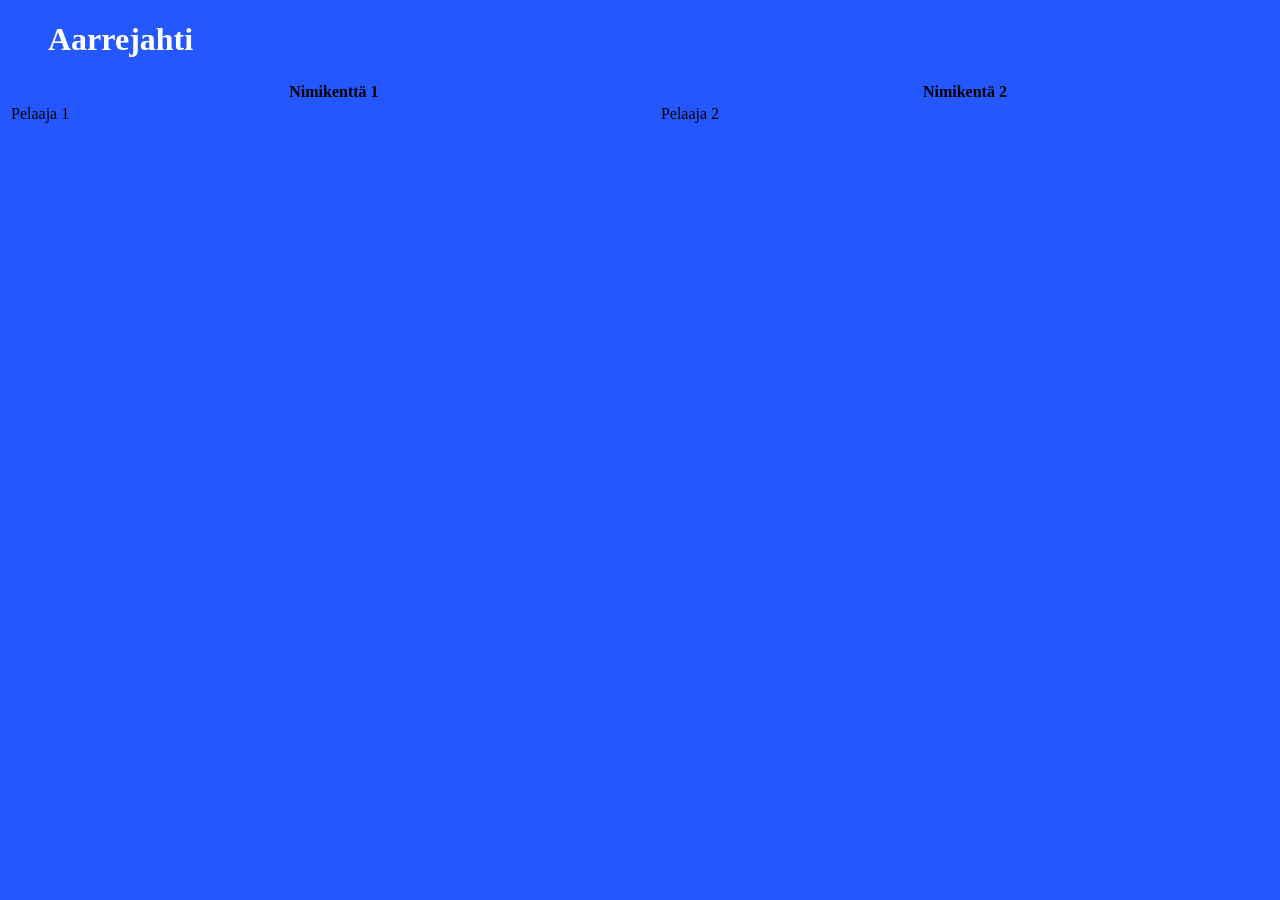
==== index.html @ 64396177 "Ohjelmointi" ====
<!DOCTYPE html>
<html>
    <head>
        <title>Aarrejahti</title>
    </head>
    <body>
        <h1>Aarrejahti</h1>
        <p></p>

    <table style="width:100%">
        <tr>
            <th>Nimikenttä 1</th>
            <th>Nimikentä 2</th>
        </tr>
        <tr>
            <td>Pelaaja 1</td>
            <td>Pelaaja 2</td>
        </tr>
    </table>


    <style>
    body {
        background-color: rgb(36, 87, 253);
    }
    h1 {
        color: rgb(255, 255, 255);
        margin-left: 40px;
    }
  </style>




    </body>







</html>
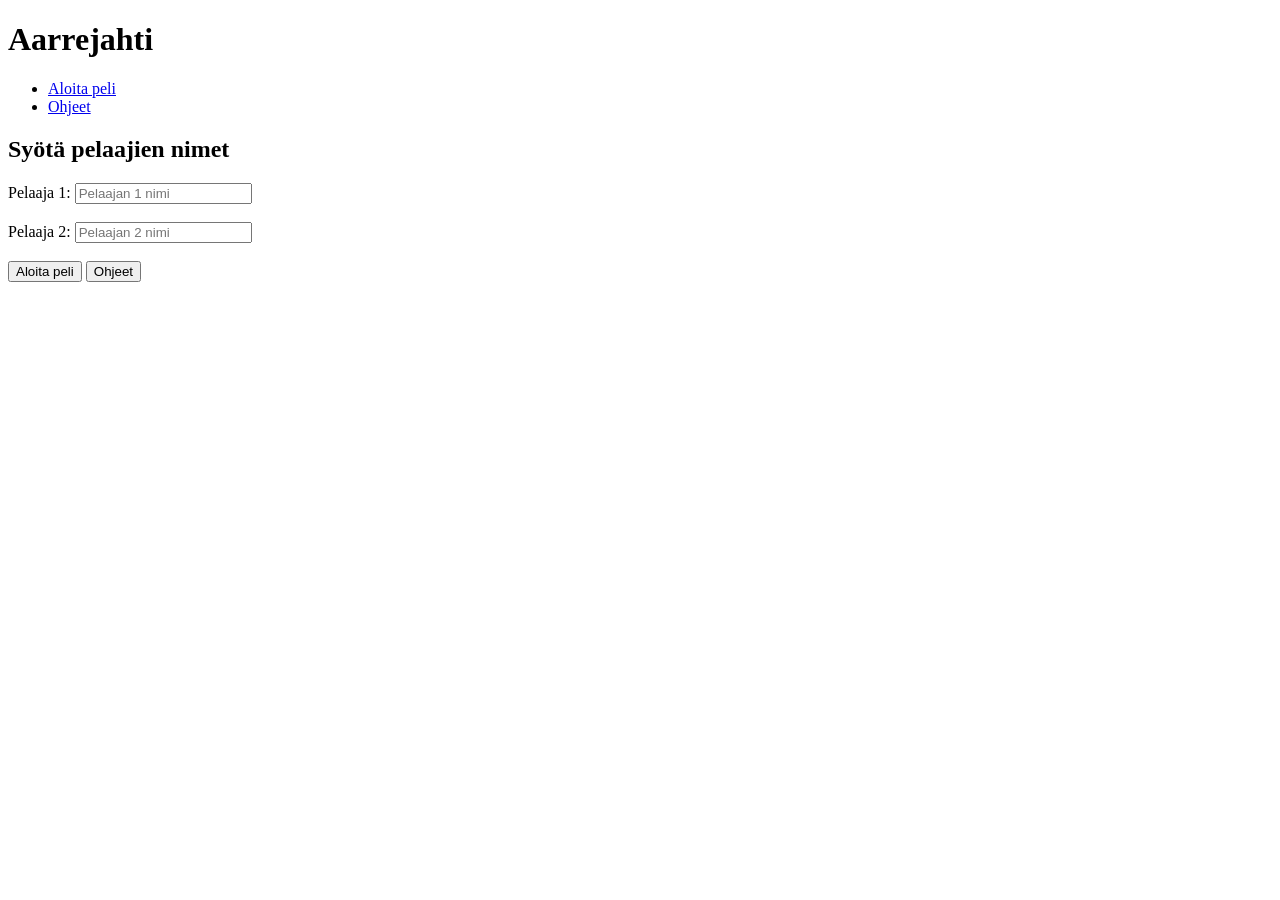
==== commit db0fdbb9: "Ohjelmointi" ====
--- a/index.html
+++ b/index.html
@@ -5,39 +5,37 @@
     </head>
     <body>
         <h1>Aarrejahti</h1>
-        <p></p>
+<nav>
+  <ul>
+   <li><a href="game.html">Aloita peli</a></li>
+   <li><a href="instructions.html">Ohjeet</a></li>  
+  </ul>
+</nav>
 
-    <table style="width:100%">
-        <tr>
-            <th>Nimikenttä 1</th>
-            <th>Nimikentä 2</th>
-        </tr>
-        <tr>
-            <td>Pelaaja 1</td>
-            <td>Pelaaja 2</td>
-        </tr>
-    </table>
+    <div id="pelaajien-nimet">
+        <h2>Syötä pelaajien nimet</h2>
+        
+        <label for="pelaaja1">Pelaaja 1:</label>
+        <input type="text" id="pelaaja1" placeholder="Pelaajan 1 nimi">
+
+        <br><br>
+        
+        <label for="pelaaja2">Pelaaja 2:</label>
+        <input type="text" id="pelaaja2" placeholder="Pelaajan 2 nimi">
+        
+        <br><br>
+        
+        <button onclick="aloitaPeli()">Aloita peli</button>
+        <button onclick="aloitaPeli()">Ohjeet</button>
+    </div>
 
 
-    <style>
-    body {
-        background-color: rgb(36, 87, 253);
-    }
-    h1 {
-        color: rgb(255, 255, 255);
-        margin-left: 40px;
-    }
-  </style>
+    
 
 
+<link rel="stylesheet" href="game.html">
+<link rel="stylesheet" href="instructions.html">
 
-
+    
     </body>
-
-
-
-
-
-
-
 </html>
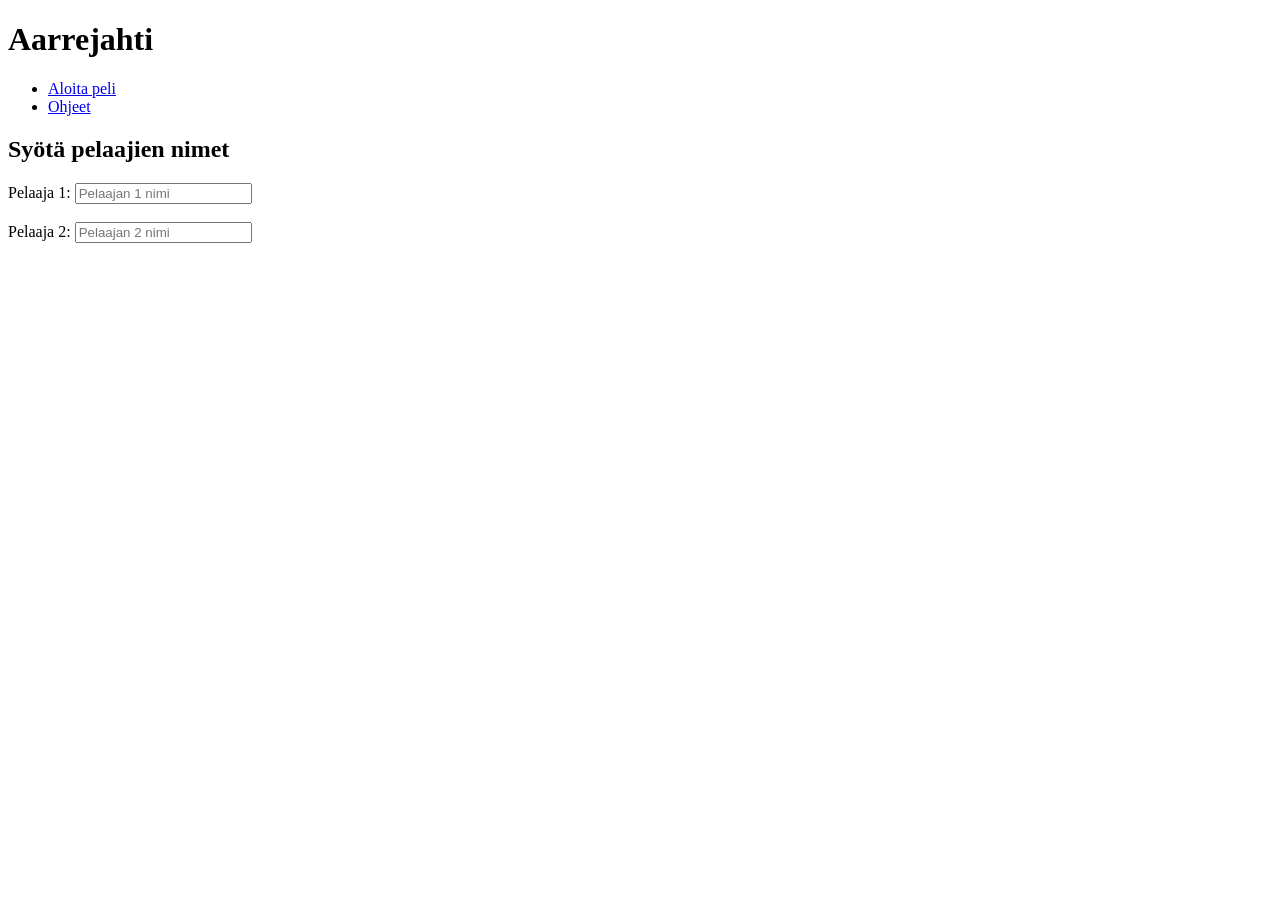
==== commit c6fa935c: "Ohjelmointi" ====
--- a/index.html
+++ b/index.html
@@ -25,12 +25,7 @@
         
         <br><br>
         
-        <button onclick="aloitaPeli()">Aloita peli</button>
-        <button onclick="aloitaPeli()">Ohjeet</button>
     </div>
-
-
-    
 
 
 <link rel="stylesheet" href="game.html">
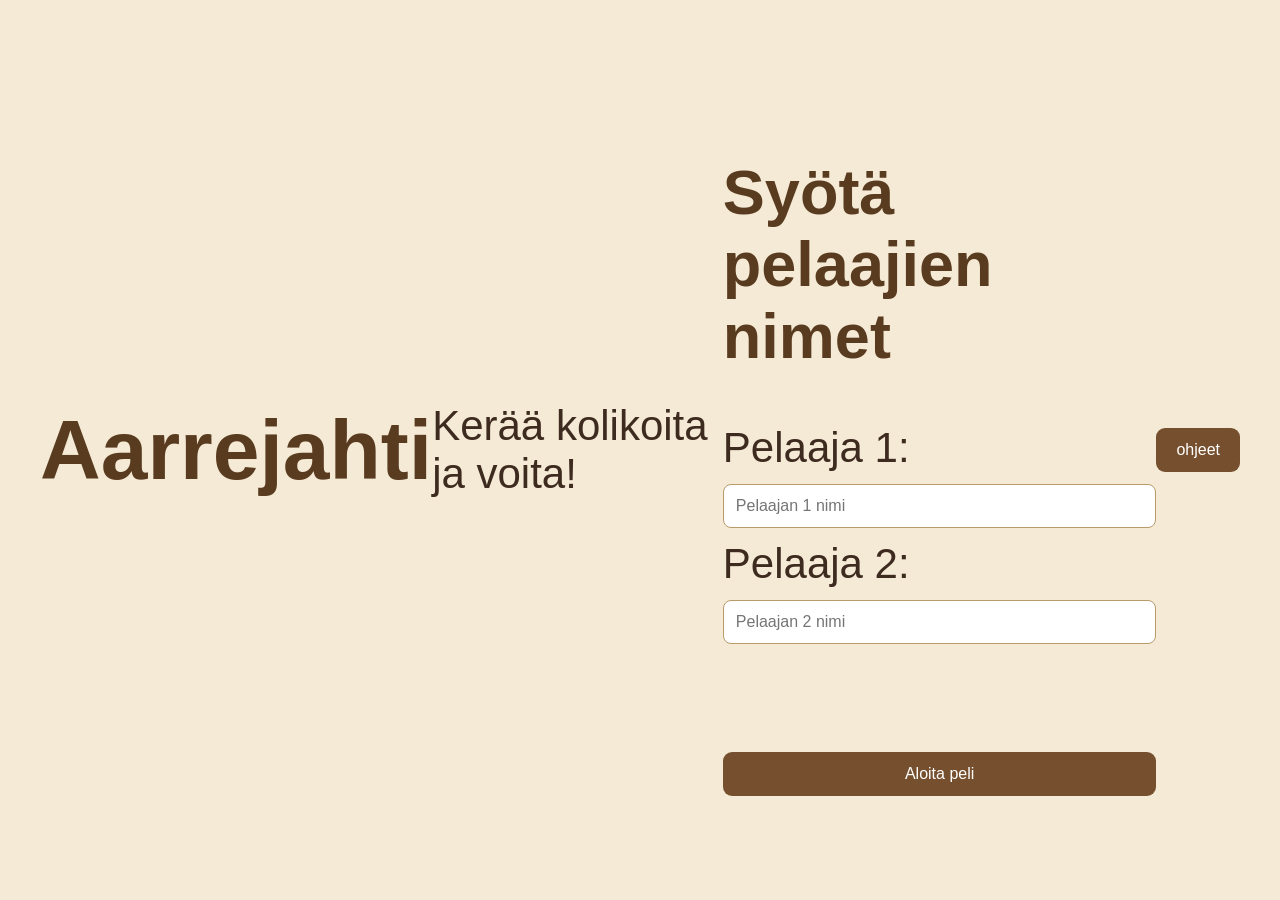
==== commit 70fdd929: "index html muutettu jotta css saa toimimaan" ====
--- a/index.html
+++ b/index.html
@@ -1,36 +1,39 @@
 <!DOCTYPE html>
-<html>
-    <head>
-        <title>Aarrejahti</title>
-    </head>
-    <body>
-        <h1>Aarrejahti</h1>
-<nav>
-  <ul>
-   <li><a href="game.html">Aloita peli</a></li>
-   <li><a href="instructions.html">Ohjeet</a></li>  
-  </ul>
-</nav>
+<html lang="fi">
+<head>
+    <meta charset="UTF-8">
+    <meta name="viewport" content="width=device-width, initial-scale=1.0">
+    <title>Aarrejahti</title>
+    <link rel="stylesheet" href="style.css">
+    <script src="/static/main.js" defer></script>
+</head>
+<body class="etusivu">
+    <main class="aloitus-container">
+    <h1>Aarrejahti</h1>
+    <p>Kerää kolikoita ja voita!</p>
 
     <div id="pelaajien-nimet">
         <h2>Syötä pelaajien nimet</h2>
         
-        <label for="pelaaja1">Pelaaja 1:</label>
-        <input type="text" id="pelaaja1" placeholder="Pelaajan 1 nimi">
+        <form id="start-form">
+            <label for="pelaaja1">Pelaaja 1:</label>
+            <input type="text" id="pelaaja1" placeholder="Pelaajan 1 nimi">
 
-        <br><br>
-        
-        <label for="pelaaja2">Pelaaja 2:</label>
-        <input type="text" id="pelaaja2" placeholder="Pelaajan 2 nimi">
-        
-        <br><br>
-        
+            
+            <label for="pelaaja2">Pelaaja 2:</label>
+            <input type="text" id="pelaaja2" placeholder="Pelaajan 2 nimi">
+                
+            <p id="error-message"></p>
+            <button type="submit" class="main-button">
+                Aloita peli
+            </button>
+        </form>
     </div>
 
+    <a href="/aarrejahti/ohjeet" class="secondary-button">
+        ohjeet
+    </a>
 
-<link rel="stylesheet" href="game.html">
-<link rel="stylesheet" href="instructions.html">
-
-    
-    </body>
+    </main>
+</body>
 </html>
--- a/style.css
+++ b/style.css
@@ -0,0 +1,98 @@
+* {
+    box-sizing: border-box;
+}
+/* Koko sivun yleiset tyylit*/
+body{
+    margin: 0;
+    font-family: Arial, sans-serif;
+    background-color: #f5ead5;
+    color:#3d2b1f;
+}
+
+/* Otsikot*/
+h1,h2{
+    color: #593b20;
+}
+
+/* Aloitussivu*/
+.etusivu{
+    min-height: 100vh;
+    display: flex;
+    justify-content: center;
+    align-items: center;
+    padding: 20px;
+}
+
+/* aloitus sisältölaatikon tyylit */
+.aloitus-container{
+    width: 100%;
+    display: flex;
+    justify-content: center;
+    align-items: center;
+    padding: 20px;
+}
+
+/*aloitussivun pääotsikon tyylit*/
+.aloitus-container{
+    font-size: 42px;
+}
+/*aloituslomake*/
+#start-form{
+    display:flex;
+    flex-direction: column;
+    gap: 12px;
+    text-align: left;
+}
+/*lomakkeen tekstikenttein tyylit*/
+input{
+    padding: 12px;
+    border: 1px solid #b99a6b;
+    border-radius: 8px;
+    font-size: 16px;
+}
+
+/*painikkeet*/
+.main-button,
+.secondary-button {
+    display: inline-block;
+    padding: 13px 20px;
+    border: none;
+    border-radius: 9px;
+    background-color: #76502e;
+    color: white;
+    font-size: 16px;
+    text-decoration: none;
+    text-align: center;
+    cursor: pointer;
+}
+
+/*painikkeen väri muuttuu, kun hiiri viedään sen päälle*/
+.main-button:hover
+.secondary-button:hover{
+    background-color: #4d321d;
+}
+
+.sedondary-button{
+    margin-top: 12px;
+    background-color: #9b774c;
+}
+
+/*virheilmoitus*/
+#error-message{
+    color: red;
+}
+
+.ohjesivu{
+    min-height: 100vh;
+    padding: 30px 15px;
+}
+
+/*ohjeiden sisältöjen tyyli*/
+.instructions-container{
+    max-width: 800px;
+    margin: 0 auto;
+    padding: 30px;
+    background-color: #fffaf0;
+    border-radius: 15px;
+    line-height: 1.6;
+}
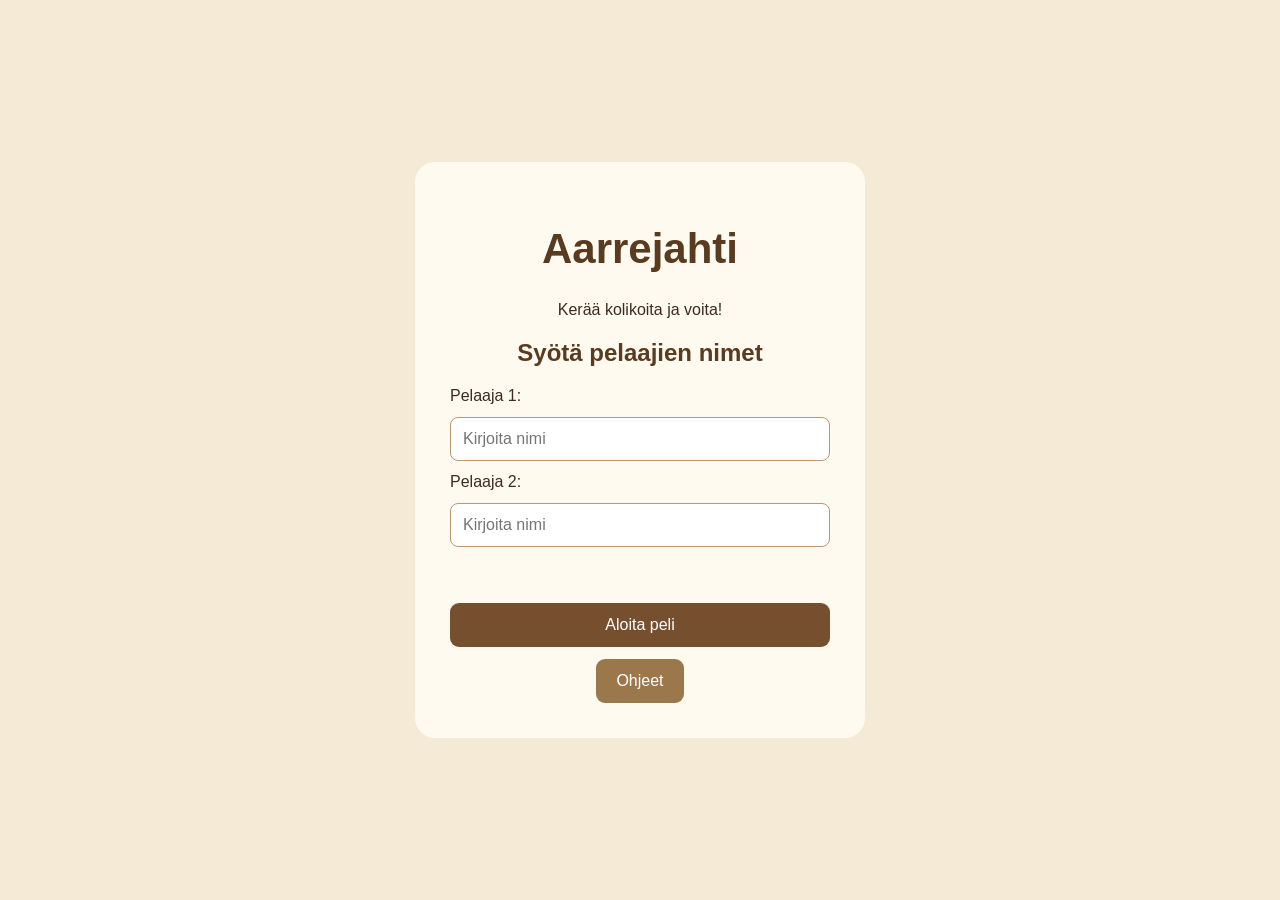
==== commit 8ac2eadd: "html päivitetty" ====
--- a/index.html
+++ b/index.html
@@ -17,11 +17,11 @@
         
         <form id="start-form">
             <label for="pelaaja1">Pelaaja 1:</label>
-            <input type="text" id="pelaaja1" placeholder="Pelaajan 1 nimi">
+            <input type="text" id="pelaaja1" placeholder="Kirjoita nimi">
 
             
             <label for="pelaaja2">Pelaaja 2:</label>
-            <input type="text" id="pelaaja2" placeholder="Pelaajan 2 nimi">
+            <input type="text" id="pelaaja2" placeholder="Kirjoita nimi">
                 
             <p id="error-message"></p>
             <button type="submit" class="main-button">
@@ -30,8 +30,8 @@
         </form>
     </div>
 
-    <a href="/aarrejahti/ohjeet" class="secondary-button">
-        ohjeet
+    <a href="ohjeet" class="secondary-button">
+        Ohjeet
     </a>
 
     </main>
--- a/style.css
+++ b/style.css
@@ -1,57 +1,56 @@
+/* Määritetään kaikille elementeille laatikkomalli */
 * {
     box-sizing: border-box;
 }
-/* Koko sivun yleiset tyylit*/
-body{
+/* Määritetään koko sivun yleiset tyylit */
+body {
     margin: 0;
     font-family: Arial, sans-serif;
     background-color: #f5ead5;
-    color:#3d2b1f;
+    color: #3d2b1f;
 }
-
-/* Otsikot*/
-h1,h2{
+/* Määritetään otsikoiden väri */
+h1, h2 {
     color: #593b20;
 }
 
-/* Aloitussivu*/
-.etusivu{
+/* ALOITUSSIVU */
+.etusivu {
     min-height: 100vh;
     display: flex;
     justify-content: center;
     align-items: center;
     padding: 20px;
 }
-
-/* aloitus sisältölaatikon tyylit */
-.aloitus-container{
+/* Aloitussivun sisältölaatikon tyylit */
+.aloitus-container {
     width: 100%;
-    display: flex;
-    justify-content: center;
-    align-items: center;
-    padding: 20px;
+    max-width: 450px;
+    padding: 35px;
+    text-align: center;
+    background-color: #fffaf0;
+    border-radius: 20px;
 }
-
-/*aloitussivun pääotsikon tyylit*/
-.aloitus-container{
+/* Aloitussivun pääotsikon koko */
+.aloitus-container h1 {
     font-size: 42px;
 }
-/*aloituslomake*/
-#start-form{
-    display:flex;
+/* Aloituslomakkeen asettelu Flexboxilla */
+#start-form {
+    display: flex;
     flex-direction: column;
     gap: 12px;
     text-align: left;
 }
-/*lomakkeen tekstikenttein tyylit*/
-input{
+/* Lomakkeen tekstikenttien tyylit */
+input {
     padding: 12px;
     border: 1px solid #b99a6b;
     border-radius: 8px;
     font-size: 16px;
 }
 
-/*painikkeet*/
+/* PAINIKKEET */
 .main-button,
 .secondary-button {
     display: inline-block;
@@ -65,34 +64,41 @@
     text-align: center;
     cursor: pointer;
 }
-
-/*painikkeen väri muuttuu, kun hiiri viedään sen päälle*/
-.main-button:hover
-.secondary-button:hover{
+/* Painikkeen väri muuttuu, kun hiiri viedään sen päälle */
+.main-button:hover,
+.secondary-button:hover {
     background-color: #4d321d;
 }
-
-.sedondary-button{
+/* Toissijaisen painikkeen omat tyylit */
+.secondary-button {
     margin-top: 12px;
     background-color: #9b774c;
 }
 
-/*virheilmoitus*/
-#error-message{
+/* VIRHEILMOITUS */
+#error-message {
     color: red;
 }
 
-.ohjesivu{
+/* OHJESIVU */
+.ohjesivu {
     min-height: 100vh;
     padding: 30px 15px;
 }
-
-/*ohjeiden sisältöjen tyyli*/
-.instructions-container{
+/* Ohjeiden sisältölaatikon tyylit */
+.instructions-container {
     max-width: 800px;
     margin: 0 auto;
     padding: 30px;
     background-color: #fffaf0;
     border-radius: 15px;
     line-height: 1.6;
+}
+/* Ohjesivun pääotsikon keskitys */
+.instructions-container h1 {
+    text-align: center;
+}
+/* Ohjesivun osioiden väli */
+.instructions-container section {
+    margin-bottom: 25px;
 }
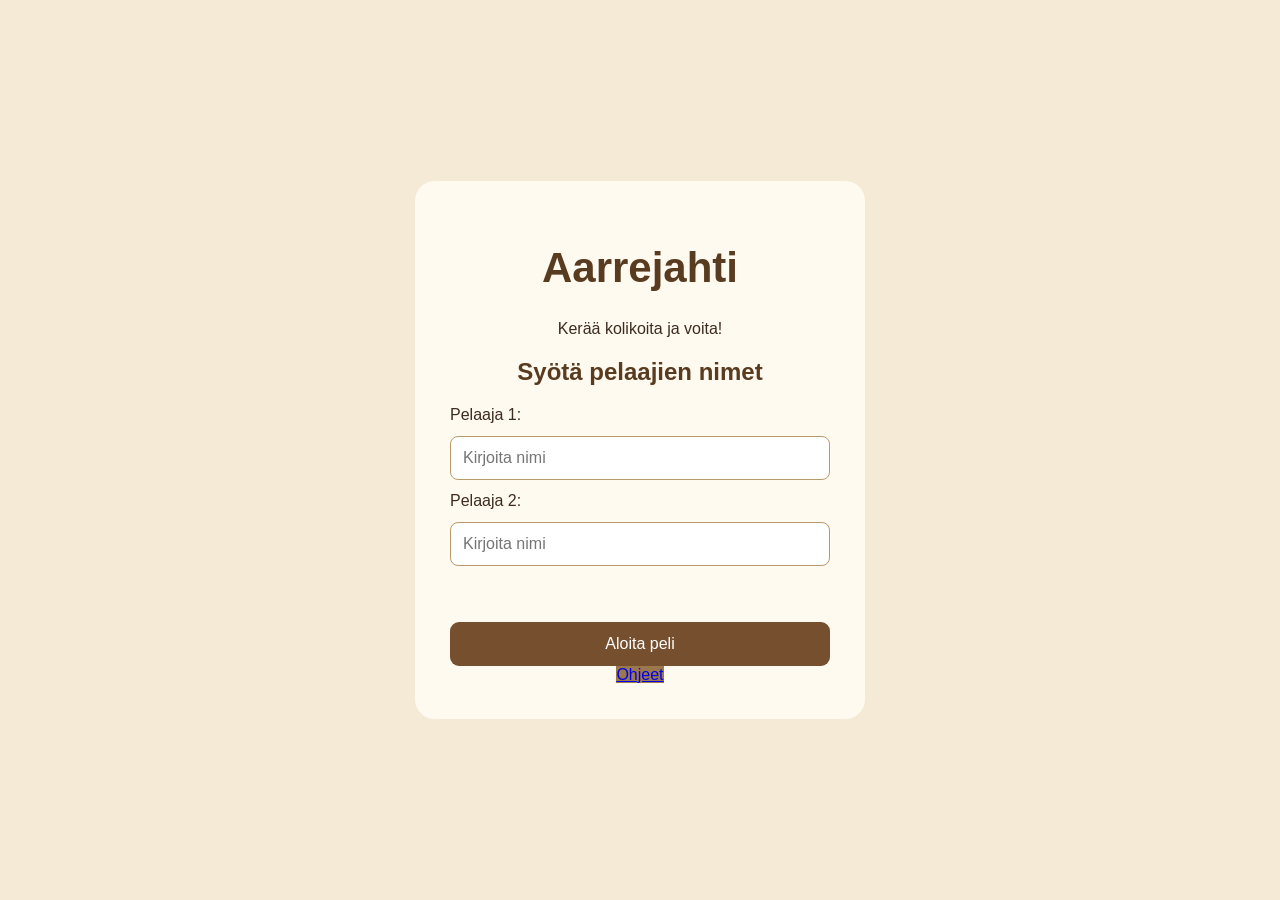
==== commit 7529c400: "napin id muutettu" ====
--- a/index.html
+++ b/index.html
@@ -30,7 +30,7 @@
         </form>
     </div>
 
-    <a href="ohjeet" class="secondary-button">
+    <a href="ohjeet" class="instruction-button">
         Ohjeet
     </a>
 
--- a/style.css
+++ b/style.css
@@ -1,15 +1,15 @@
-/* Määritetään kaikille elementeille laatikkomalli */
+/*  kaikille elementeille laatikkomalli */
 * {
     box-sizing: border-box;
 }
-/* Määritetään koko sivun yleiset tyylit */
+/*  koko sivun yleiset tyylit */
 body {
     margin: 0;
     font-family: Arial, sans-serif;
     background-color: #f5ead5;
     color: #3d2b1f;
 }
-/* Määritetään otsikoiden väri */
+/*  otsikoiden väri */
 h1, h2 {
     color: #593b20;
 }
@@ -22,7 +22,7 @@
     align-items: center;
     padding: 20px;
 }
-/* Aloitussivun sisältölaatikon tyylit */
+/* loitussivun sisältölaatikon tyylit */
 .aloitus-container {
     width: 100%;
     max-width: 450px;
@@ -64,13 +64,13 @@
     text-align: center;
     cursor: pointer;
 }
-/* Painikkeen väri muuttuu, kun hiiri viedään sen päälle */
+/* Painikkeen väri muuttuu, kun hiiri viedään päälle */
 .main-button:hover,
-.secondary-button:hover {
+.instruction-button:hover {
     background-color: #4d321d;
 }
-/* Toissijaisen painikkeen omat tyylit */
-.secondary-button {
+/* Ohje napin omat tyylit */
+.instruction-button {
     margin-top: 12px;
     background-color: #9b774c;
 }
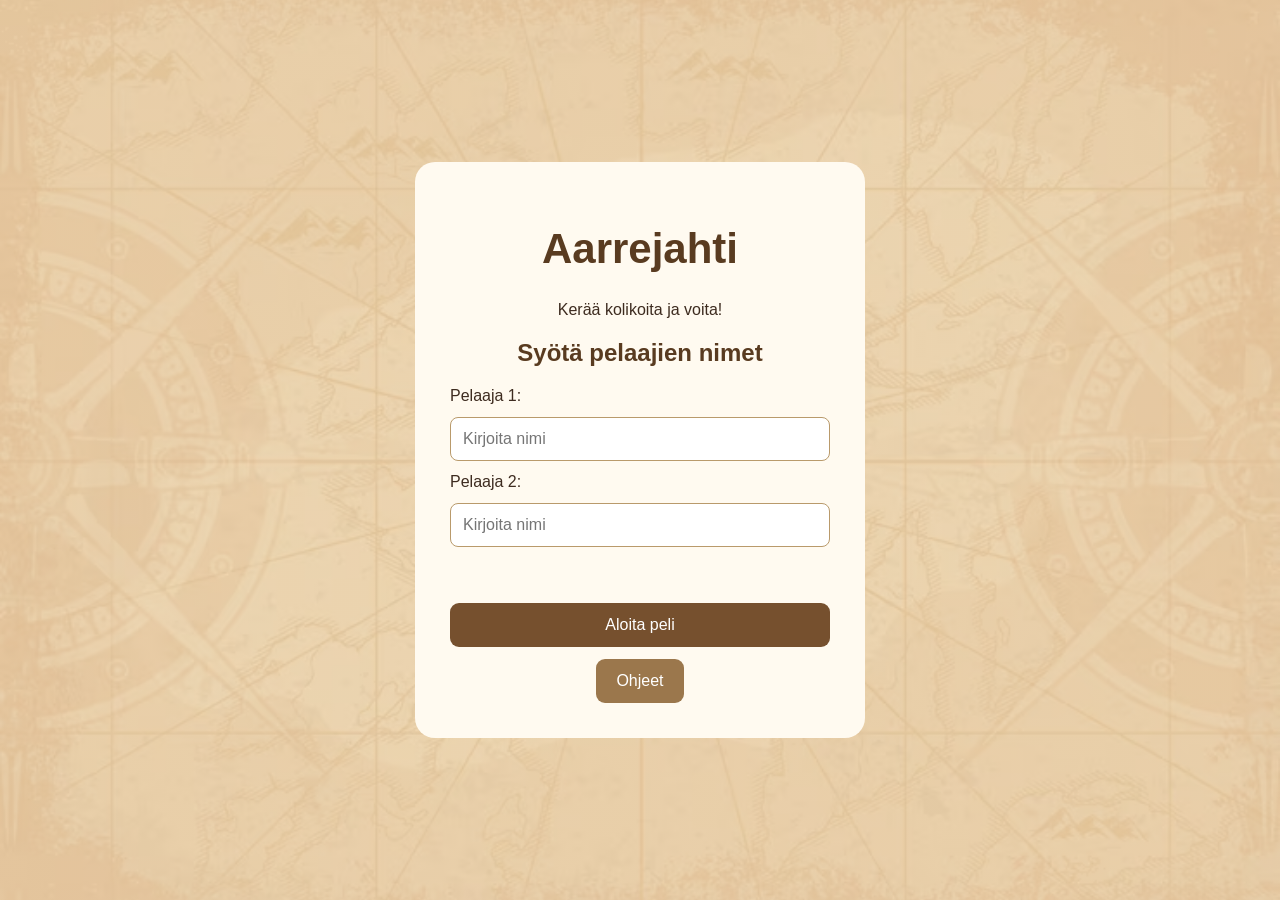
==== commit fe161300: "tiedoston nimi vaihdettu" ====
--- a/index.html
+++ b/index.html
@@ -30,7 +30,7 @@
         </form>
     </div>
 
-    <a href="ohjeet" class="instruction-button">
+    <a href="instructions.html" class="instruction-button">
         Ohjeet
     </a>
 
--- a/style.css
+++ b/style.css
@@ -2,11 +2,17 @@
 * {
     box-sizing: border-box;
 }
-/*  koko sivun yleiset tyylit */
+/* Koko sivun yleiset tyylit */
 body {
     margin: 0;
     font-family: Arial, sans-serif;
-    background-color: #f5ead5;
+    background-image:
+        linear-gradient(rgba(245, 234, 213, 0.6), rgba(245, 234, 213, 0.6)),
+        url("taustakuva.jpg");
+    background-size: cover;
+    background-position: center;
+    background-repeat: no-repeat;
+    background-attachment: fixed;
     color: #3d2b1f;
 }
 /*  otsikoiden väri */
@@ -52,7 +58,7 @@
 
 /* PAINIKKEET */
 .main-button,
-.secondary-button {
+.instruction-button {
     display: inline-block;
     padding: 13px 20px;
     border: none;
